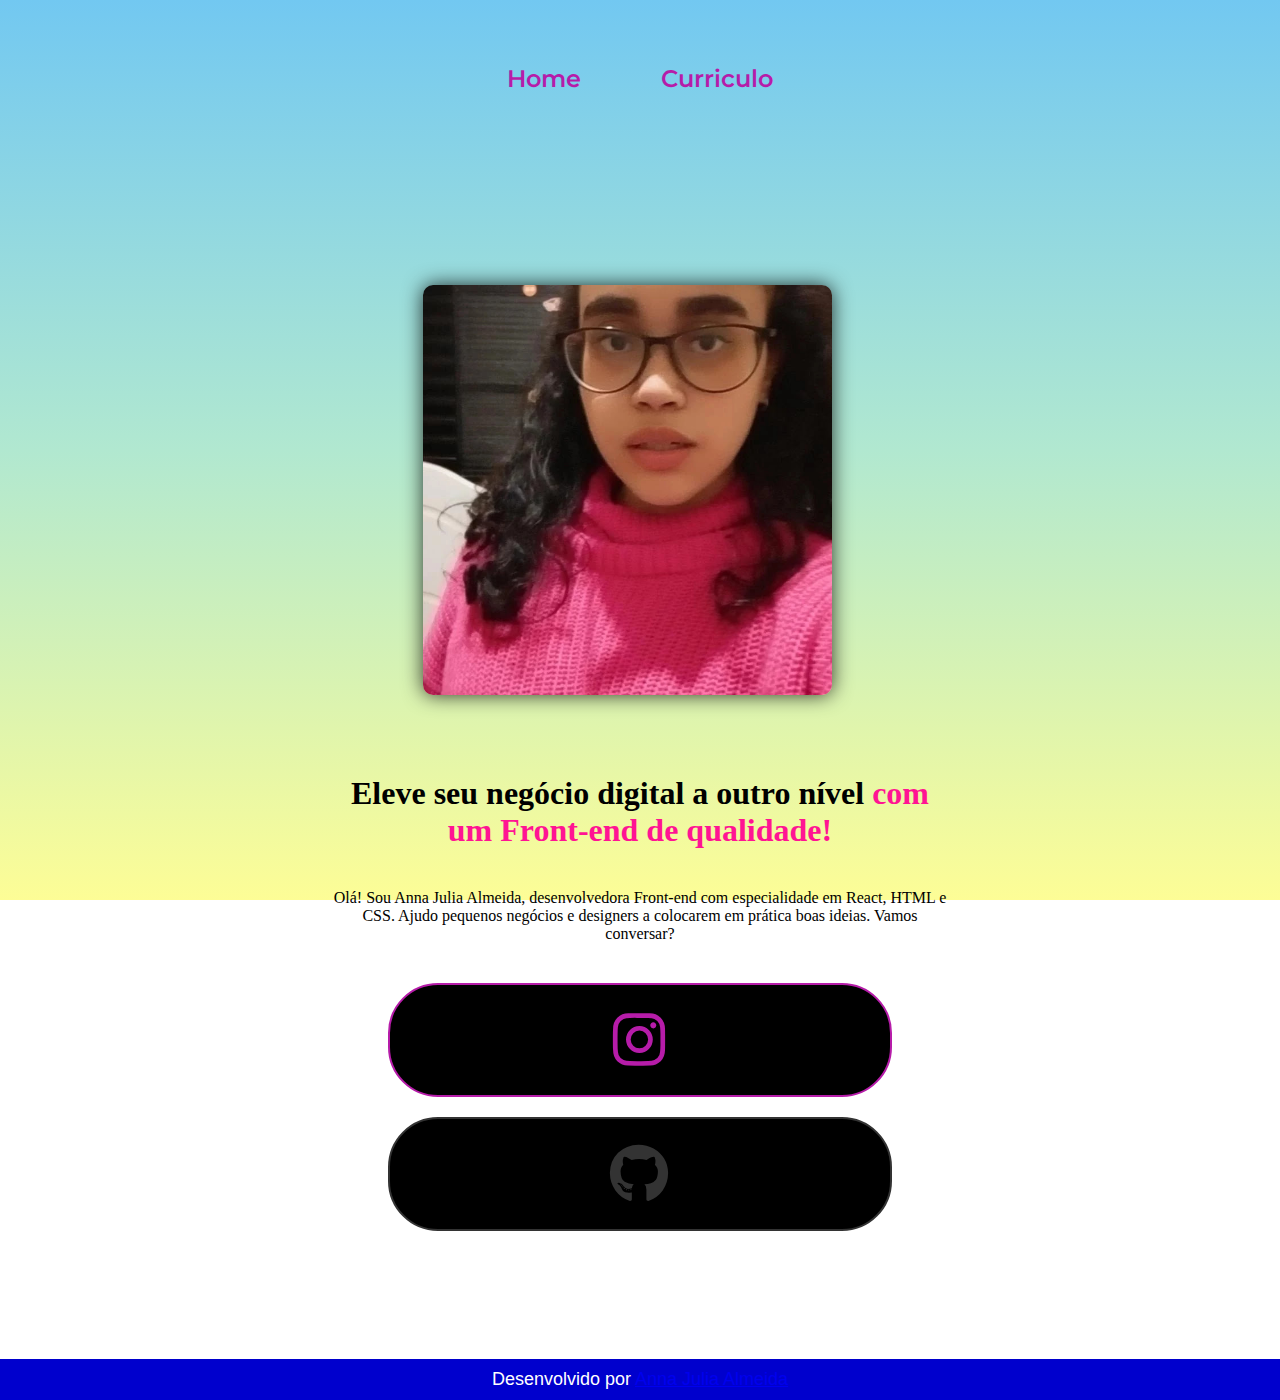
==== index.html @ 873f7a10 "Add files via upload" ====
<!DOCTYPE html>
<html lang="pt-br">
<head>
        <meta charset="UTF-8">
        <meta name="viewport" content="width=device-width, initial-scale=1.0">
        <title>Portfolio</title>
        <link rel="stylesheet" href="./style/style.css">
        <link rel="stylesheet" href="https://cdnjs.cloudflare.com/ajax/libs/font-awesome/6.0.0-beta3/css/all.min.css">
</head>
<body>
      <header class="cabecalho">
        <nav class="cabecalho-menu">

            <a class="cabecalho-menu-links" href="index.html">Home</a>

            
            <a class="cabecalho-menu-links" href="curriculo.html">Curriculo</a>

        </nav>

      </header>
      <main class="conteudo">
            <section class="apresentacao-conteudo">
                <h1 class="apresentacao-conteudo-titulo">Eleve seu negócio digital a outro nível<strong class="titulo-destaque"> com um Front-end de qualidade!</strong></h1>
                <p class="apresentacao-conteudo-paragrafo">Olá! Sou Anna Julia Almeida, desenvolvedora Front-end com especialidade em React, HTML e CSS. Ajudo pequenos negócios e designers a colocarem em prática boas ideias. Vamos conversar?</p>
            <div class="apresentacao-links">

                <a class="botao1" href="https://instagram.com/annaju.almeida" 
                target="_blank">
                <i class="fab fa-instagram"></i>
                </a>
                <a class="botao2" href="https://github.com/annajualmeida" target="_blank"> <i class="fab fa-github"></i>
                </a>
            </div>
            </section>
                <img class="imagem" src="./assets/WhatsApp Image 2023-08-17 at 08.45.46.jpeg" alt="Foto programando">
      </main>
      <footer class="rodape"> 

        <p>Desenvolvido por <a href="https://github.com/annajualmeida">Anna Julia Almeida</a></p>

      </footer>  
</body>
</html>
---- style/style.css ----
@import url('https://fonts.googleapis.com/css2?family=Krona+One&family=Montserrat&display=swap');

*{
    margin: 0;
    padding: 0;
}

body {
        height: 100vh;

        background: linear-gradient(to bottom, #72c8f1, #b1e8d0, #fdfd96);

    /* Define o tamanho de fundo para cobrir toda a área disponível */
    background-size: cover;

    /* Impede a repetição do plano de fundo ao longo dos eixos */
    background-repeat: no-repeat;

    /* Fixa o plano de fundo para que ele não role com o conteúdo da página */
    background-attachment: fixed;

    /* Remove margens para o corpo */
    margin: 0;

    /* Define a cor do texto dentro do corpo como branco */
    color: black;
}

.cabecalho {
    padding: 5% 5%;
    text-align: center;
}

.cabecalho-menu {
    display: flex;
    justify-content: center;
    gap: 80px;
    
}

.cabecalho-menu-links {
    font-family: 'Montserrat', sans-serif;
    font-size: 24px;
    font-weight: 600;
    color: #b61ca9;
    text-decoration: none;
}

.titulo-destaque {
        color: deeppink;
}

.conteudo {
        height: auto;

        /* Define a direção dos elementos filhos como coluna (de cima para baixo) */
        flex-direction: column;
    
        /* Define uma margem ao redor do elemento de 10% */
        margin: 10%;
    
        /* Transforma o elemento em um contêiner flexível */
        display: flex;
    
        /* Alinha os itens verticalmente no centro do contêiner */
        align-items: center;
    
        /* Distribui o espaço restante entre os itens horizontalmente */
        justify-content: space-between;
    
}

.apresentacao-conteudo {
        width: 615px;
        display: flex;
        flex-direction: column;
        justify-content: center;
        align-items: center;

        /* Centraliza o alinhamento do texto dentro do contêiner */
        text-align: center;
    
        /* Define a altura do elemento como automática (ajustada ao conteúdo) */
        height: auto;
        gap: 40px;
        order: 2;
}     

.apresentacao-links {
        width: 500px;

        /* Transforma o elemento em um contêiner flexível com direção de coluna */
        display: flex;
        flex-direction: column;
    
        /* Centraliza horizontalmente os elementos dentro do contêiner */
        align-items: center;
    
        /* Define o espaçamento entre os elementos filhos como 20px */
        gap: 20px;
}

.botao1 {
        background-color: #000;
        align-items: center;
        color: #b61ca9; /* Cor padrão do Instagram */
        width: 500px;   
        height: 80px; 
        display: flex;
        align-items: center;
        justify-content: center;
        border: 2px solid#b61ca9;
        border-radius: 50px;
        font-size: 24px;
        padding: 15px 0;
        text-decoration: none;
        font-family: 'Rock Salt', cursive;
        letter-spacing: 2px;
        text-transform: uppercase;
        position: relative;
        overflow: hidden;
    }
    
    .botao1::before {
        content: "";
        position: absolute;
        top: 0;
        left: -100%;
        width: 100%;
        height: 100%;
        background: linear-gradient (45deg, transparent, #d38b06);
        transition: 0.5s;
    }
    
    .botao1:hover::before {
        left: 100%;
    }
    
    .botao1 i {
        position: absolute;
        font-size: 60px;
        left: 50%;
        top: 50%;
        transform: translate(-50%, -50%);
    }

.botao2 {
        background-color: #000;
        align-items: center;
        color: #333; /* Cor padrão do GitHub */
        width: 500px;   
        height: 80px; 
        display: flex;
        align-items: center;
        justify-content: center;
        border: 2px solid #333;
        border-radius: 50px;
        font-size: 24px;
        padding: 15px 0;
        text-decoration: none;
        font-family: 'Rock Salt', cursive;
        letter-spacing: 2px;
        text-transform: uppercase;
        position: relative;
        overflow: hidden;
    }
    
    .botao2::before {
        content: "";
        position: absolute;
        top: 0;
        left: -100%;
        width: 100%;
        height: 100%;
        background: linear-gradient(45deg, transparent, #333);
        transition: 0.5s;
    }
    
    .botao2:hover::before {
        left: 100%;
    }
    
    .botao2 i {
        position: absolute;
        font-size: 60px;
        left: 50%;
        top: 50%;
        transform: translate(-50%, -50%);
    }

    .imagem {
        max-width: 40%;
        width: auto;
        border-radius: 5%;
        margin-right: 25px;
        
            /* Define a largura do elemento como 650px */
            width: auto;
        
            /* Define a altura do elemento como 650px */
            height: auto;
        
            /* Alinha o conteúdo ao centro horizontalmente */
            text-align: center;
        
            /* Alinha os itens verticalmente ao centro */
            align-items: center;
        
            /* Adiciona curvatura nos cantos do elemento */
            border-radius: 10px;
        
            /* Adiciona uma sombra suave ao elemento */
            box-shadow: 0px 0px 20px rgba(0, 0, 0, 0.8);
        
            /* Adiciona uma transição suave à escala do elemento */
            transition: transform 0.3s ease-in-out;
        
            /* Define a posição como relativa para uso de posicionamento absoluto */
            position: relative;
        
            /* Define o overflow como escondido para recortar conteúdo extra */
            overflow: hidden;
        
            /* Define a ordem do elemento como 1 na ordem de exibição */
            order: 1;
        
            /* Adiciona margem inferior de 80px */
            margin-bottom: 80px;
        }
        
        /* Elemento <img> dentro de elementos com a classe .imagem */
        .imagem img {
            /* Faz a imagem se ajustar mantendo a proporção */
            object-fit: cover;
        
            /* Torna a imagem um elemento de bloco */
            display: block;
        
            /* Define a largura e a altura como 100% para preencher o elemento pai */
            width: 100%;
            height: 100%;
        }
        
        /* Pseudo-elementos ::before e ::after para elementos com a classe .imagem */
        .imagem::before,
        .imagem::after {
            /* Adiciona um conteúdo vazio aos pseudo-elementos */
            content: "";
        
            /* Define a posição como absoluta para posicionamento personalizado */
            position: absolute;
        
            /* Define a largura e a altura dos pseudo-elementos como 10px */
            width: 10px;
            height: 10px;
        
            /* Adiciona uma borda de 2px sólida laranja aos pseudo-elementos */
            border: 2px color #f17bb0;
        
            /* Define o fundo dos pseudo-elementos como transparente */
            background-color: transparent;
        }
        
        /* Pseudo-elemento ::before ao canto superior esquerdo do elemento com a classe .imagem */
        .imagem::before {
            /* Posiciona o pseudo-elemento no canto superior esquerdo */
            top: 0;
            left: 0;
        
            /* Adiciona curvatura de borda no canto superior esquerdo */
            border-top-left-radius: 10px;
        
            /* Define as larguras das bordas do pseudo-elemento */
            border-width: 2px 0 0 2px;
        }
        
        /* Pseudo-elemento ::after ao canto inferior direito do elemento com a classe .imagem */
        .imagem::after {
            /* Posiciona o pseudo-elemento no canto inferior direito */
            bottom: 0;
            right: 0;
        
            /* Adiciona curvatura de borda no canto inferior direito */
            border-bottom-right-radius: 10px;
        
            /* Define as larguras das bordas do pseudo-elemento */
            border-width: 0 2px 2px 0;
        }
        
        /* Efeito ao passar o mouse sobre elementos com a classe .imagem */
        .imagem:hover {
            /* Aumenta a escala do elemento em 10% */
            transform: scale(1.1);
        }

        .rodape {
            color: white;
            background-color: mediumblue;
            display: flex;
            align-items: center;
            justify-content: center;
            text-align: center;
            font-family: 'Krone One', sans-serif;
            font-size: 18px;
            font-weight: 400;
            padding: 10px;
        }

        .rodape a:hover {
            color: palevioletred;  
        }
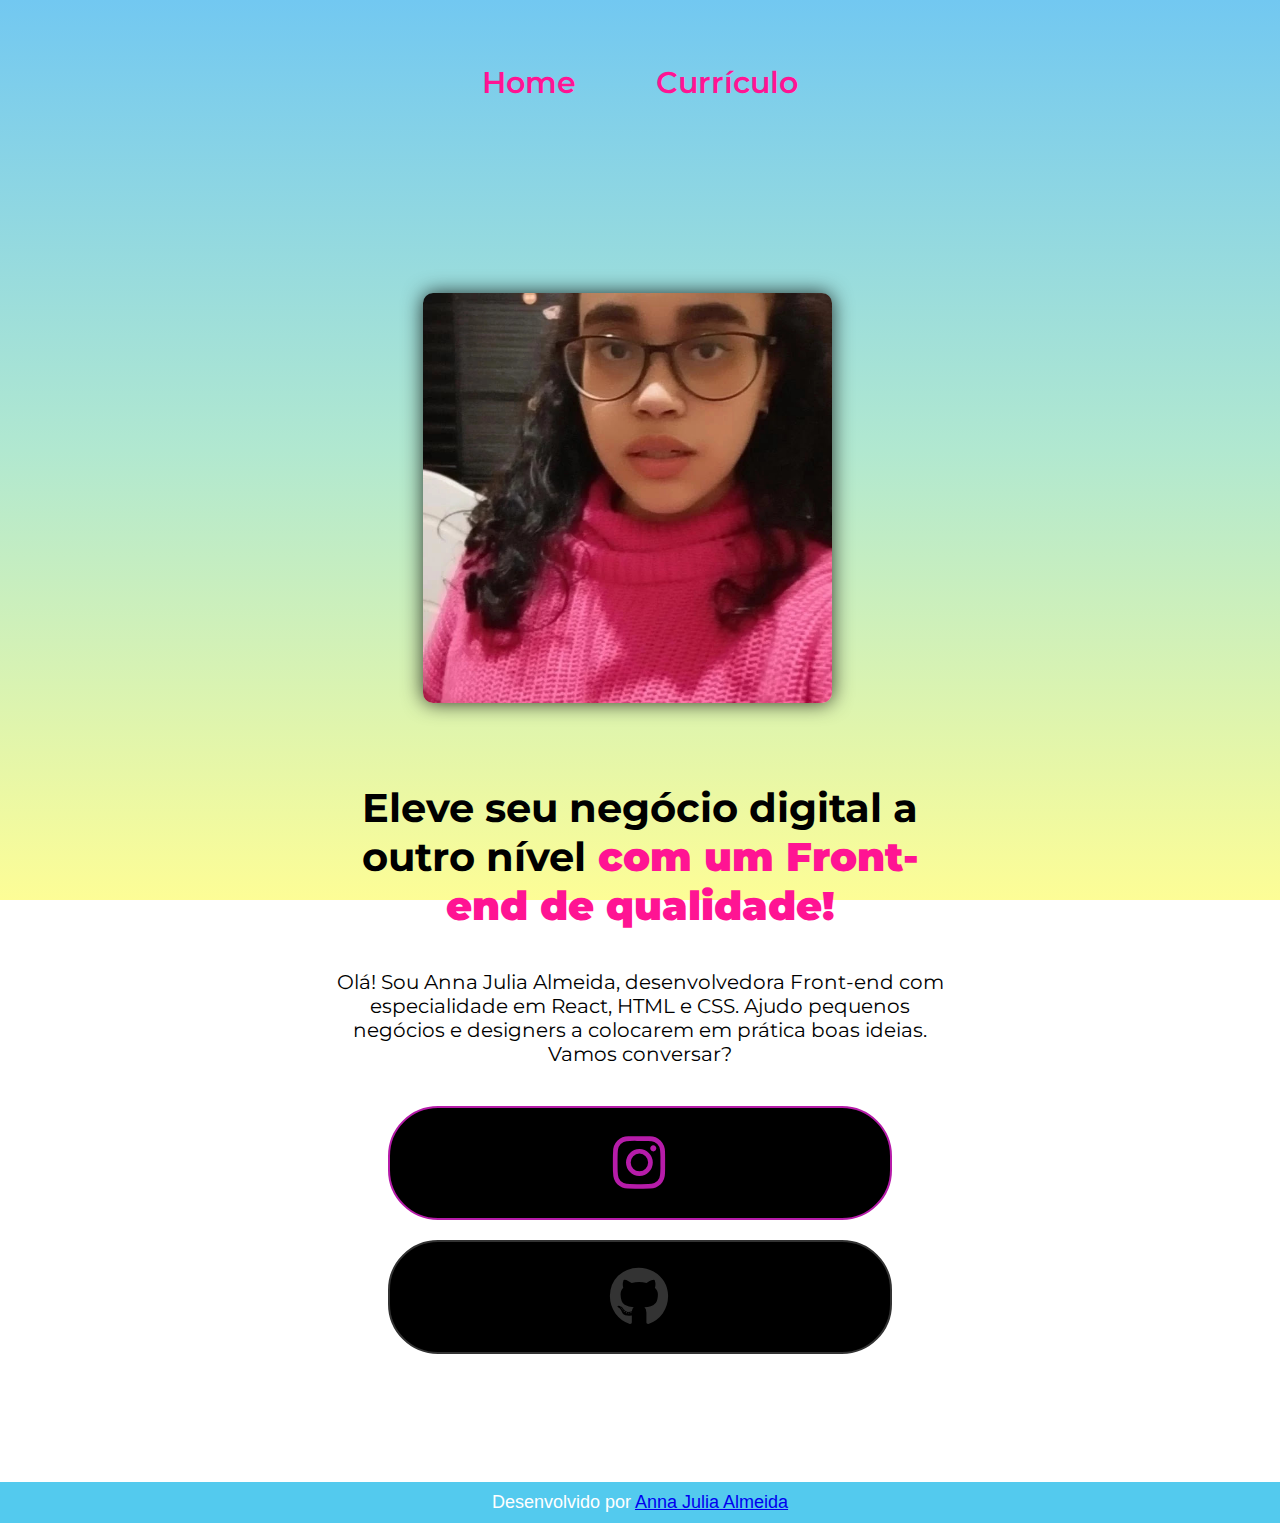
==== commit c6fa11dc: "Add files via upload" ====
--- a/index.html
+++ b/index.html
@@ -14,7 +14,7 @@
             <a class="cabecalho-menu-links" href="index.html">Home</a>
 
             
-            <a class="cabecalho-menu-links" href="curriculo.html">Curriculo</a>
+            <a class="cabecalho-menu-links" href="curriculo.html">Currículo</a>
 
         </nav>
 
--- a/style/style.css
+++ b/style/style.css
@@ -40,9 +40,9 @@
 
 .cabecalho-menu-links {
     font-family: 'Montserrat', sans-serif;
-    font-size: 24px;
+    font-size: 30px;
     font-weight: 600;
-    color: #b61ca9;
+    color: deeppink;
     text-decoration: none;
 }
 
@@ -67,6 +67,8 @@
     
         /* Distribui o espaço restante entre os itens horizontalmente */
         justify-content: space-between;
+        font-family: 'Montserrat', sans-serif;
+        font-size: 20px;
     
 }
 
@@ -295,7 +297,7 @@
 
         .rodape {
             color: white;
-            background-color: mediumblue;
+            background-color: rgb(83, 202, 238);
             display: flex;
             align-items: center;
             justify-content: center;
@@ -307,5 +309,5 @@
         }
 
         .rodape a:hover {
-            color: palevioletred;  
+            color: deeppink;  
         }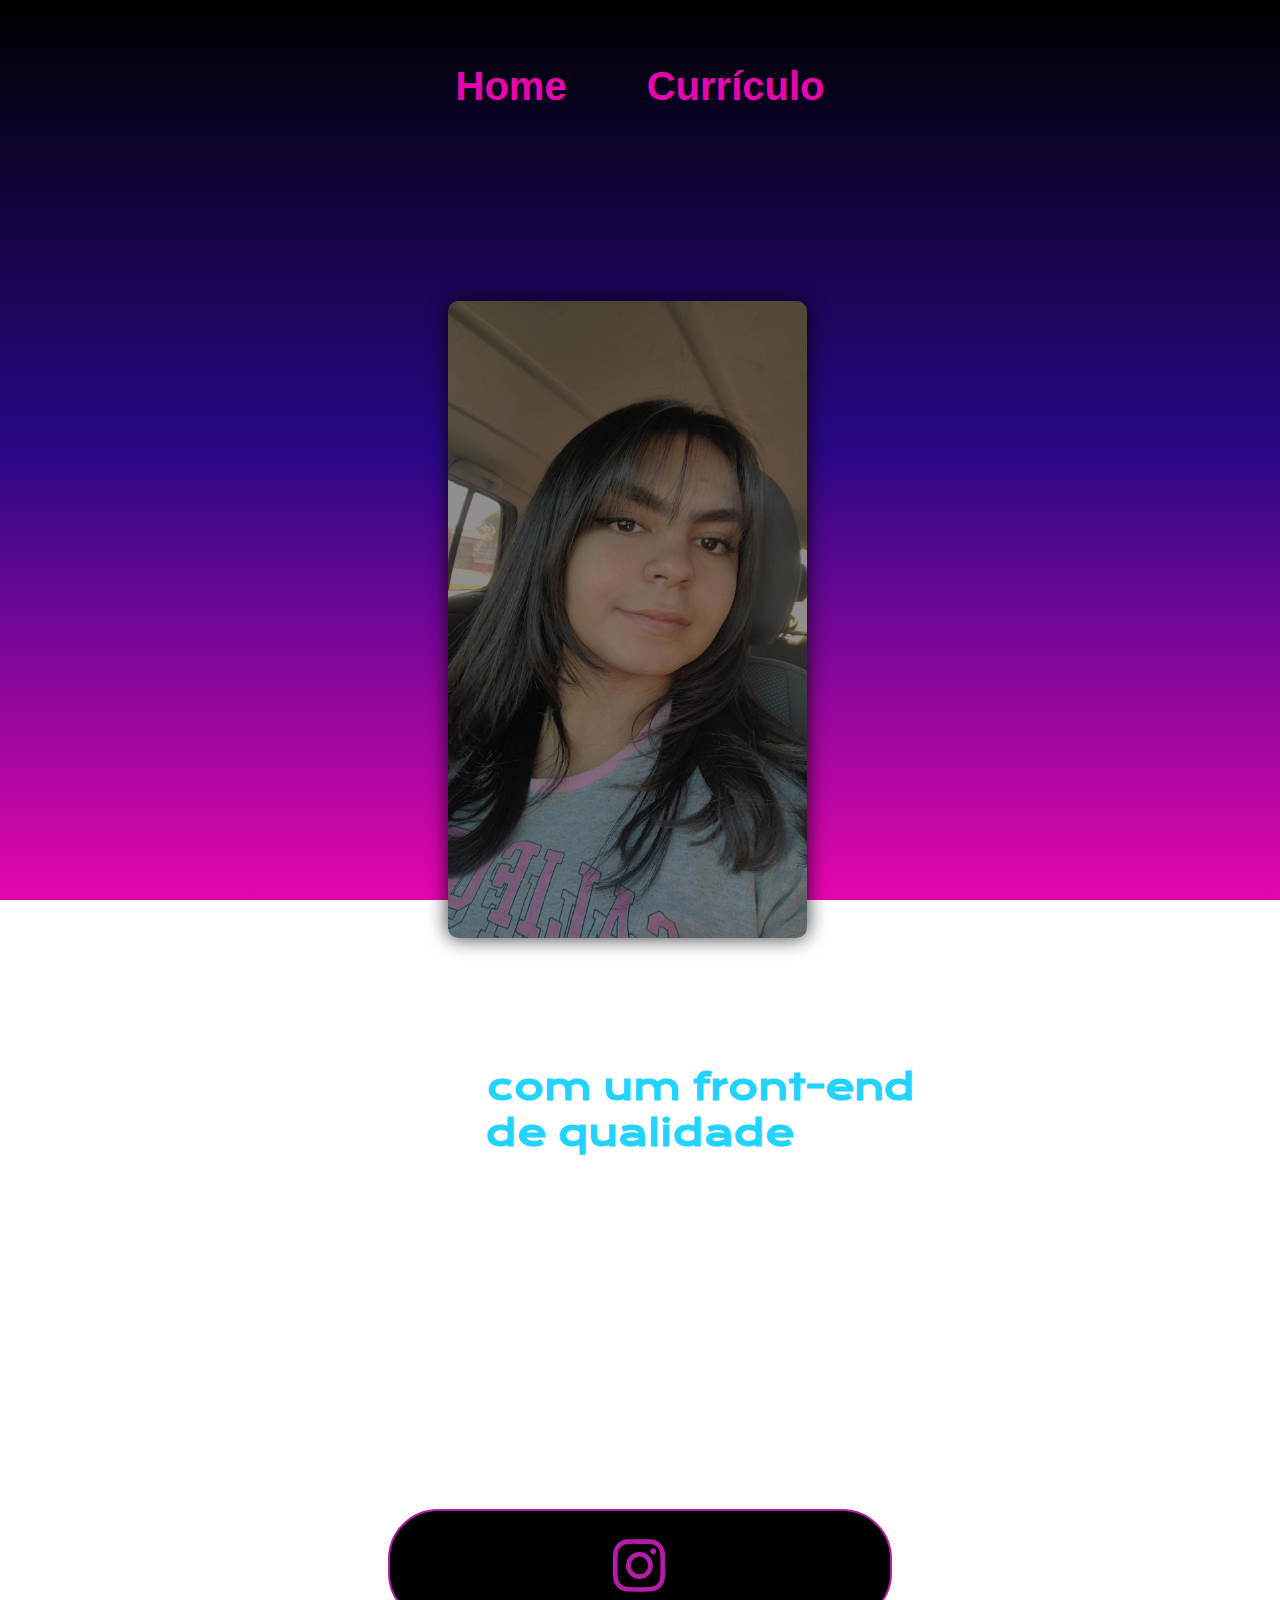
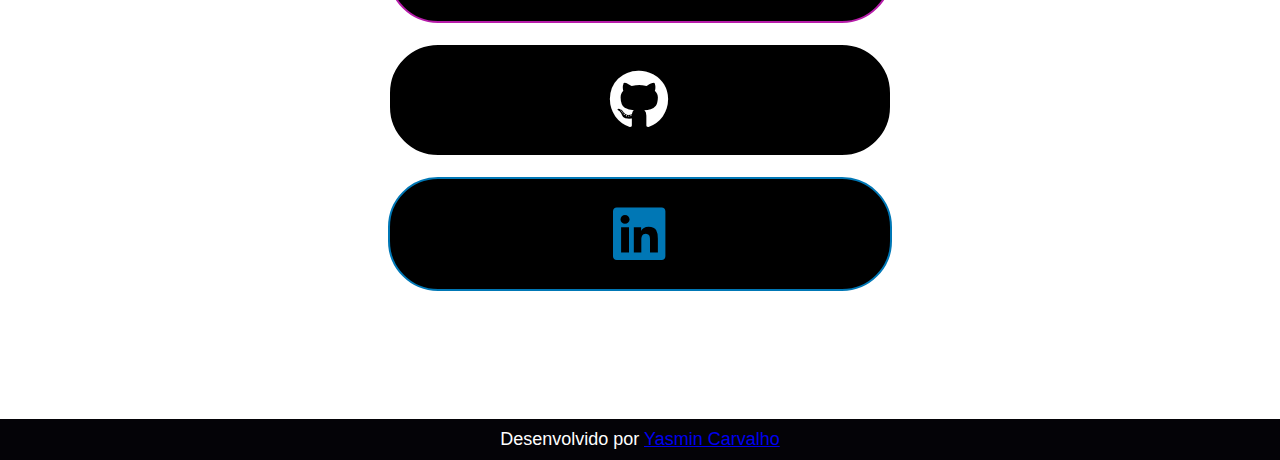
==== commit 5369a7ab: "Add files via upload" ====
--- a/index.html
+++ b/index.html
@@ -1,44 +1,54 @@
 <!DOCTYPE html>
 <html lang="pt-br">
 <head>
-        <meta charset="UTF-8">
-        <meta name="viewport" content="width=device-width, initial-scale=1.0">
-        <title>Portfolio</title>
-        <link rel="stylesheet" href="./style/style.css">
-        <link rel="stylesheet" href="https://cdnjs.cloudflare.com/ajax/libs/font-awesome/6.0.0-beta3/css/all.min.css">
+    <meta charset="UTF-8">
+    <meta name="viewport" content="width=device-width, initial-scale=1.0">
+
+    <title>Portfólio</title>
+    
+    <link rel="stylesheet" href="./style/style.css">
+
+    <link rel="stylesheet" href="https://cdnjs.cloudflare.com/ajax/libs/font-awesome/6.0.0-beta3/css/all.min.css">
 </head>
 <body>
-      <header class="cabecalho">
-        <nav class="cabecalho-menu">
 
-            <a class="cabecalho-menu-links" href="index.html">Home</a>
+        <header class="cabecalho">
+            <nav class="cabecalho-menu">
 
-            
-            <a class="cabecalho-menu-links" href="curriculo.html">Currículo</a>
+                <a class="cabecalho-menu-links" href="index.html">Home</a>
 
-        </nav>
+                <a class="cabecalho-menu-links" href="curriculo.html">Currículo</a>
 
-      </header>
-      <main class="conteudo">
+            </nav>
+        </header>
+
+        <main class="conteudo">
             <section class="apresentacao-conteudo">
-                <h1 class="apresentacao-conteudo-titulo">Eleve seu negócio digital a outro nível<strong class="titulo-destaque"> com um Front-end de qualidade!</strong></h1>
-                <p class="apresentacao-conteudo-paragrafo">Olá! Sou Anna Julia Almeida, desenvolvedora Front-end com especialidade em React, HTML e CSS. Ajudo pequenos negócios e designers a colocarem em prática boas ideias. Vamos conversar?</p>
-            <div class="apresentacao-links">
 
-                <a class="botao1" href="https://instagram.com/annaju.almeida" 
-                target="_blank">
-                <i class="fab fa-instagram"></i>
-                </a>
-                <a class="botao2" href="https://github.com/annajualmeida" target="_blank"> <i class="fab fa-github"></i>
-                </a>
+                <h1 class="apresentacao-conteudo-titulo">
+                    Eleve seu negócio a outro nível <strong class="titulo-destaque">com um front-end de qualidade</strong>
+                </h1>
+                
+                <p class="apresentacao-conteudo-paragrafo">Olá, sou Yasmin Carvalho, desenvolvedora Front-end com especialidade em HTML, CSS e JAVASCRIPT. Ajudo pequenos negócios e designers a colocarem em prática boas ideias. Vamos conversar?</p>
+                <div class="apresentacao-links">
+                    <h2 class="apresentacao-links-conteudo">Entre em contato:</h2>
+
+                <a class="botao1" href="https://instagram.com/_yxxmiin">  <i class="fab fa-instagram"></i></a>
+
+                <a class="botao2" href="https://github.com/Yasmincarv" target="_blank">
+                    <i class="fab fa-github"></i> </a>
+
+                    <a class="botao3" href="https://www.linkedin.com/in/yasmin-carvalho-025316286/" target="_blank">
+                        <i class="fab fa-linkedin"></i>
+                    </a>
             </div>
             </section>
-                <img class="imagem" src="./assets/WhatsApp Image 2023-08-17 at 08.45.46.jpeg" alt="Foto programando">
-      </main>
-      <footer class="rodape"> 
+                <img class="imagem" src="./assets/IMG_20230714_130809_969.webp" alt="Foto pessoal">
+        </main>
 
-        <p>Desenvolvido por <a href="https://github.com/annajualmeida">Anna Julia Almeida</a></p>
-
-      </footer>  
+        <footer class="rodape">
+            <p>Desenvolvido por <a href="https://github.com/Yasmincarv">Yasmin Carvalho</a></p>
+         </footer>
+    
 </body>
 </html>--- a/style/style.css
+++ b/style/style.css
@@ -6,53 +6,57 @@
 }
 
 body {
+        /* Define a altura do corpo como 100% da altura visível da janela (viewport) */
         height: 100vh;
-
-        background: linear-gradient(to bottom, #72c8f1, #b1e8d0, #fdfd96);
-
-    /* Define o tamanho de fundo para cobrir toda a área disponível */
-    background-size: cover;
-
-    /* Impede a repetição do plano de fundo ao longo dos eixos */
-    background-repeat: no-repeat;
-
-    /* Fixa o plano de fundo para que ele não role com o conteúdo da página */
-    background-attachment: fixed;
-
-    /* Remove margens para o corpo */
-    margin: 0;
-
-    /* Define a cor do texto dentro do corpo como branco */
-    color: black;
+    
+        /* Cria um gradiente de cores de cima para baixo como plano de fundo */
+        background: linear-gradient(to bottom, #000, #2a0887, #e606ae);
+    
+        /* Define o tamanho de fundo para cobrir toda a área disponível */
+        background-size: cover;
+    
+        /* Impede a repetição do plano de fundo ao longo dos eixos */
+        background-repeat: no-repeat;
+    
+        /* Fixa o plano de fundo para que ele não role com o conteúdo da página */
+        background-attachment: fixed;
+    
+        /* Remove margens para o corpo */
+        margin: 0;
+    
+        /* Define a cor do texto dentro do corpo como branco */
+        color: white;
+    }
+
+    .cabecalho {
+        text-align: center; /* Centraliza o conteúdo do cabeçalho */
+        padding: 5% 5%; 
+    }
+    
+    .cabecalho-menu {
+        display: flex;
+        justify-content: center; /* Centraliza os elementos dentro do cabeçalho */
+        gap: 80px;
+    }
+    
+    .cabecalho-menu-links {
+        font-family: 'Gill Sans', 'Gill Sans MT', Calibri, 'Trebuchet MS', sans-serif;
+        font-size: 40px; /* Tamanho da fonte aumentado */
+        font-weight: 800;
+        color: #e606ae;
+        text-decoration: none;
+    }
+    
+    
+
+.titulo-destaque {
+            color: #22d4fd;
 }
 
-.cabecalho {
-    padding: 5% 5%;
-    text-align: center;
-}
-
-.cabecalho-menu {
-    display: flex;
-    justify-content: center;
-    gap: 80px;
-    
-}
-
-.cabecalho-menu-links {
-    font-family: 'Montserrat', sans-serif;
-    font-size: 30px;
-    font-weight: 600;
-    color: deeppink;
-    text-decoration: none;
-}
-
-.titulo-destaque {
-        color: deeppink;
-}
-
 .conteudo {
+        /* Define a altura do elemento como automática (ajustada ao conteúdo) */
         height: auto;
-
+    
         /* Define a direção dos elementos filhos como coluna (de cima para baixo) */
         flex-direction: column;
     
@@ -67,30 +71,49 @@
     
         /* Distribui o espaço restante entre os itens horizontalmente */
         justify-content: space-between;
-        font-family: 'Montserrat', sans-serif;
-        font-size: 20px;
-    
-}
+    }
 
 .apresentacao-conteudo {
+        /* Define a largura do elemento como 615px */
         width: 615px;
+    
+        /* Transforma o elemento em um contêiner flexível com direção de coluna */
         display: flex;
         flex-direction: column;
+    
+        /* Centraliza verticalmente os elementos dentro do contêiner */
         justify-content: center;
-        align-items: center;
-
+    
+        /* Centraliza horizontalmente os elementos dentro do contêiner */
+        align-items: center;
+    
         /* Centraliza o alinhamento do texto dentro do contêiner */
         text-align: center;
     
         /* Define a altura do elemento como automática (ajustada ao conteúdo) */
         height: auto;
+    
+        /* Define o espaçamento entre os elementos filhos como 40px */
         gap: 40px;
+    
+        /* Define a ordem do elemento como 2 na ordem de exibição */
         order: 2;
-}     
+    }
+
+.apresentacao-conteudo-titulo {
+        font-size: 36px;
+        font-family: 'Krona One', 'sans-serif';
+}
+
+.apresentacao-conteudo-paragrafo {
+        font-size: 30px;
+        font-family: 'Montserrat', sans-serif;
+}
 
 .apresentacao-links {
+        /* Define a largura do elemento como 500px */
         width: 500px;
-
+    
         /* Transforma o elemento em um contêiner flexível com direção de coluna */
         display: flex;
         flex-direction: column;
@@ -100,7 +123,14 @@
     
         /* Define o espaçamento entre os elementos filhos como 20px */
         gap: 20px;
-}
+    }
+    
+  .apresentacao-links-conteudo {
+    font-family: 'Krona One', sans-serif;
+    font-weight: 400;
+    font-size: 24px;
+        }
+    
 
 .botao1 {
         background-color: #000;
@@ -130,7 +160,7 @@
         left: -100%;
         width: 100%;
         height: 100%;
-        background: linear-gradient (45deg, transparent, #d38b06);
+        background: linear-gradient(45deg, transparent, #2a0887);
         transition: 0.5s;
     }
     
@@ -149,13 +179,13 @@
 .botao2 {
         background-color: #000;
         align-items: center;
-        color: #333; /* Cor padrão do GitHub */
+        color: #fff; /* Cor padrão do GitHub */
         width: 500px;   
         height: 80px; 
         display: flex;
         align-items: center;
         justify-content: center;
-        border: 2px solid #333;
+        border: 2px solid #fff;
         border-radius: 50px;
         font-size: 24px;
         padding: 15px 0;
@@ -166,6 +196,7 @@
         position: relative;
         overflow: hidden;
     }
+
     
     .botao2::before {
         content: "";
@@ -190,8 +221,50 @@
         transform: translate(-50%, -50%);
     }
 
-    .imagem {
-        max-width: 40%;
+    .botao3 {
+        background-color: #000;
+        color: #0077B5; /* Cor padrão do LinkedIn */
+        width: 500px;
+        height: 80px;
+        align-items: center;
+        text-align: center;
+        border: 2px solid #0077B5;
+        border-radius: 50px;
+        font-size: 36px;
+        padding: 15px 0;
+        text-decoration: none;
+        font-family: 'Rock Salt', cursive;
+        letter-spacing: 2px;
+        text-transform: uppercase;
+        position: relative;
+        overflow: hidden;
+    }
+    
+    .botao3::before {
+        content: "";
+        position: absolute;
+        top: 0;
+        left: -100%;
+        width: 100%;
+        height: 100%;
+        background: linear-gradient(45deg, transparent, #0077B5);
+        transition: 0.5s;
+    }
+    
+    .botao3:hover::before {
+        left: 100%;
+    }
+    
+    .botao3 i {
+        position: absolute;
+        font-size: 60px;
+        left: 50%;
+        top: 50%;
+        transform: translate(-50%, -50%);
+    }
+
+.imagem {
+        max-width: 35%;
         width: auto;
         border-radius: 5%;
         margin-right: 25px;
@@ -297,7 +370,7 @@
 
         .rodape {
             color: white;
-            background-color: rgb(83, 202, 238);
+            background-color: #040307;
             display: flex;
             align-items: center;
             justify-content: center;
@@ -309,5 +382,6 @@
         }
 
         .rodape a:hover {
-            color: deeppink;  
-        }+            color: magenta;  
+            text-decoration: none;
+        }
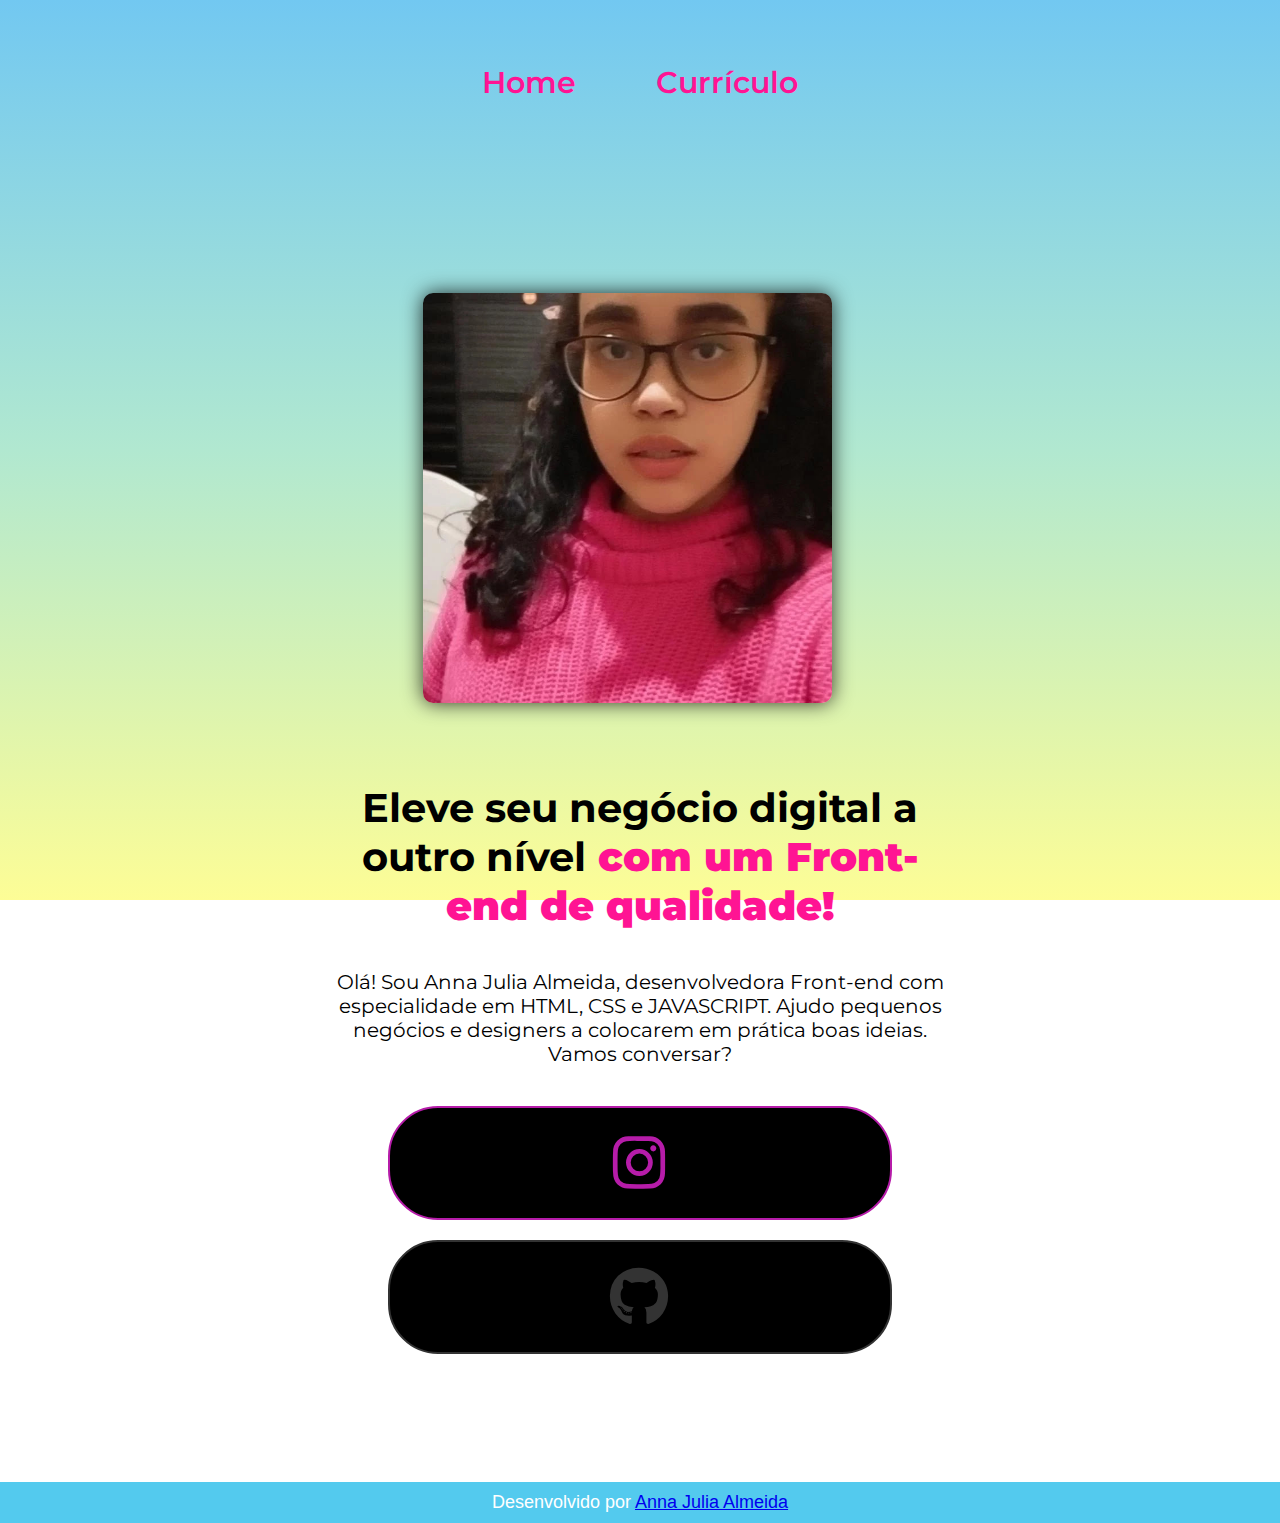
==== commit 2d6ea031: "Add files via upload" ====
--- a/index.html
+++ b/index.html
@@ -1,54 +1,44 @@
 <!DOCTYPE html>
 <html lang="pt-br">
 <head>
-    <meta charset="UTF-8">
-    <meta name="viewport" content="width=device-width, initial-scale=1.0">
-
-    <title>Portfólio</title>
-    
-    <link rel="stylesheet" href="./style/style.css">
-
-    <link rel="stylesheet" href="https://cdnjs.cloudflare.com/ajax/libs/font-awesome/6.0.0-beta3/css/all.min.css">
+        <meta charset="UTF-8">
+        <meta name="viewport" content="width=device-width, initial-scale=1.0">
+        <title>Portfolio</title>
+        <link rel="stylesheet" href="./style/style.css">
+        <link rel="stylesheet" href="https://cdnjs.cloudflare.com/ajax/libs/font-awesome/6.0.0-beta3/css/all.min.css">
 </head>
 <body>
+      <header class="cabecalho">
+        <nav class="cabecalho-menu">
 
-        <header class="cabecalho">
-            <nav class="cabecalho-menu">
+            <a class="cabecalho-menu-links" href="index.html">Home</a>
 
-                <a class="cabecalho-menu-links" href="index.html">Home</a>
+            
+            <a class="cabecalho-menu-links" href="curriculo.html">Currículo</a>
 
-                <a class="cabecalho-menu-links" href="curriculo.html">Currículo</a>
+        </nav>
 
-            </nav>
-        </header>
+      </header>
+      <main class="conteudo">
+            <section class="apresentacao-conteudo">
+                <h1 class="apresentacao-conteudo-titulo">Eleve seu negócio digital a outro nível<strong class="titulo-destaque"> com um Front-end de qualidade!</strong></h1>
+                <p class="apresentacao-conteudo-paragrafo">Olá! Sou Anna Julia Almeida, desenvolvedora Front-end com especialidade em HTML, CSS e JAVASCRIPT. Ajudo pequenos negócios e designers a colocarem em prática boas ideias. Vamos conversar?</p>
+            <div class="apresentacao-links">
 
-        <main class="conteudo">
-            <section class="apresentacao-conteudo">
-
-                <h1 class="apresentacao-conteudo-titulo">
-                    Eleve seu negócio a outro nível <strong class="titulo-destaque">com um front-end de qualidade</strong>
-                </h1>
-                
-                <p class="apresentacao-conteudo-paragrafo">Olá, sou Yasmin Carvalho, desenvolvedora Front-end com especialidade em HTML, CSS e JAVASCRIPT. Ajudo pequenos negócios e designers a colocarem em prática boas ideias. Vamos conversar?</p>
-                <div class="apresentacao-links">
-                    <h2 class="apresentacao-links-conteudo">Entre em contato:</h2>
-
-                <a class="botao1" href="https://instagram.com/_yxxmiin">  <i class="fab fa-instagram"></i></a>
-
-                <a class="botao2" href="https://github.com/Yasmincarv" target="_blank">
-                    <i class="fab fa-github"></i> </a>
-
-                    <a class="botao3" href="https://www.linkedin.com/in/yasmin-carvalho-025316286/" target="_blank">
-                        <i class="fab fa-linkedin"></i>
-                    </a>
+                <a class="botao1" href="https://instagram.com/annaju.almeida" 
+                target="_blank">
+                <i class="fab fa-instagram"></i>
+                </a>
+                <a class="botao2" href="https://github.com/annajualmeida" target="_blank"> <i class="fab fa-github"></i>
+                </a>
             </div>
             </section>
-                <img class="imagem" src="./assets/IMG_20230714_130809_969.webp" alt="Foto pessoal">
-        </main>
+                <img class="imagem" src="./assets/WhatsApp Image 2023-08-17 at 08.45.46.jpeg" alt="Foto programando">
+      </main>
+      <footer class="rodape"> 
 
-        <footer class="rodape">
-            <p>Desenvolvido por <a href="https://github.com/Yasmincarv">Yasmin Carvalho</a></p>
-         </footer>
-    
+        <p>Desenvolvido por <a href="https://github.com/annajualmeida">Anna Julia Almeida</a></p>
+
+      </footer>  
 </body>
 </html>--- a/style/style.css
+++ b/style/style.css
@@ -6,114 +6,91 @@
 }
 
 body {
-        /* Define a altura do corpo como 100% da altura visível da janela (viewport) */
         height: 100vh;
-    
-        /* Cria um gradiente de cores de cima para baixo como plano de fundo */
-        background: linear-gradient(to bottom, #000, #2a0887, #e606ae);
-    
-        /* Define o tamanho de fundo para cobrir toda a área disponível */
-        background-size: cover;
-    
-        /* Impede a repetição do plano de fundo ao longo dos eixos */
-        background-repeat: no-repeat;
-    
-        /* Fixa o plano de fundo para que ele não role com o conteúdo da página */
-        background-attachment: fixed;
-    
-        /* Remove margens para o corpo */
-        margin: 0;
-    
-        /* Define a cor do texto dentro do corpo como branco */
-        color: white;
-    }
-
-    .cabecalho {
-        text-align: center; /* Centraliza o conteúdo do cabeçalho */
-        padding: 5% 5%; 
-    }
-    
-    .cabecalho-menu {
-        display: flex;
-        justify-content: center; /* Centraliza os elementos dentro do cabeçalho */
-        gap: 80px;
-    }
-    
-    .cabecalho-menu-links {
-        font-family: 'Gill Sans', 'Gill Sans MT', Calibri, 'Trebuchet MS', sans-serif;
-        font-size: 40px; /* Tamanho da fonte aumentado */
-        font-weight: 800;
-        color: #e606ae;
-        text-decoration: none;
-    }
-    
-    
+
+        background: linear-gradient(to bottom, #72c8f1, #b1e8d0, #fdfd96);
+
+    /* Define o tamanho de fundo para cobrir toda a área disponível */
+    background-size: cover;
+
+    /* Impede a repetição do plano de fundo ao longo dos eixos */
+    background-repeat: no-repeat;
+
+    /* Fixa o plano de fundo para que ele não role com o conteúdo da página */
+    background-attachment: fixed;
+
+    /* Remove margens para o corpo */
+    margin: 0;
+
+    /* Define a cor do texto dentro do corpo como branco */
+    color: black;
+}
+
+.cabecalho {
+    padding: 5% 5%;
+    text-align: center;
+}
+
+.cabecalho-menu {
+    display: flex;
+    justify-content: center;
+    gap: 80px;
+    
+}
+
+.cabecalho-menu-links {
+    font-family: 'Montserrat', sans-serif;
+    font-size: 30px;
+    font-weight: 600;
+    color: deeppink;
+    text-decoration: none;
+}
 
 .titulo-destaque {
-            color: #22d4fd;
+        color: deeppink;
 }
 
 .conteudo {
+        height: auto;
+
+        /* Define a direção dos elementos filhos como coluna (de cima para baixo) */
+        flex-direction: column;
+    
+        /* Define uma margem ao redor do elemento de 10% */
+        margin: 10%;
+    
+        /* Transforma o elemento em um contêiner flexível */
+        display: flex;
+    
+        /* Alinha os itens verticalmente no centro do contêiner */
+        align-items: center;
+    
+        /* Distribui o espaço restante entre os itens horizontalmente */
+        justify-content: space-between;
+        font-family: 'Montserrat', sans-serif;
+        font-size: 20px;
+    
+}
+
+.apresentacao-conteudo {
+        width: 615px;
+        display: flex;
+        flex-direction: column;
+        justify-content: center;
+        align-items: center;
+
+        /* Centraliza o alinhamento do texto dentro do contêiner */
+        text-align: center;
+    
         /* Define a altura do elemento como automática (ajustada ao conteúdo) */
         height: auto;
-    
-        /* Define a direção dos elementos filhos como coluna (de cima para baixo) */
-        flex-direction: column;
-    
-        /* Define uma margem ao redor do elemento de 10% */
-        margin: 10%;
-    
-        /* Transforma o elemento em um contêiner flexível */
-        display: flex;
-    
-        /* Alinha os itens verticalmente no centro do contêiner */
-        align-items: center;
-    
-        /* Distribui o espaço restante entre os itens horizontalmente */
-        justify-content: space-between;
-    }
-
-.apresentacao-conteudo {
-        /* Define a largura do elemento como 615px */
-        width: 615px;
-    
-        /* Transforma o elemento em um contêiner flexível com direção de coluna */
-        display: flex;
-        flex-direction: column;
-    
-        /* Centraliza verticalmente os elementos dentro do contêiner */
-        justify-content: center;
-    
-        /* Centraliza horizontalmente os elementos dentro do contêiner */
-        align-items: center;
-    
-        /* Centraliza o alinhamento do texto dentro do contêiner */
-        text-align: center;
-    
-        /* Define a altura do elemento como automática (ajustada ao conteúdo) */
-        height: auto;
-    
-        /* Define o espaçamento entre os elementos filhos como 40px */
         gap: 40px;
-    
-        /* Define a ordem do elemento como 2 na ordem de exibição */
         order: 2;
-    }
-
-.apresentacao-conteudo-titulo {
-        font-size: 36px;
-        font-family: 'Krona One', 'sans-serif';
-}
-
-.apresentacao-conteudo-paragrafo {
-        font-size: 30px;
-        font-family: 'Montserrat', sans-serif;
-}
+}     
 
 .apresentacao-links {
-        /* Define a largura do elemento como 500px */
         width: 500px;
-    
+
         /* Transforma o elemento em um contêiner flexível com direção de coluna */
         display: flex;
         flex-direction: column;
@@ -123,14 +100,7 @@
     
         /* Define o espaçamento entre os elementos filhos como 20px */
         gap: 20px;
-    }
-    
-  .apresentacao-links-conteudo {
-    font-family: 'Krona One', sans-serif;
-    font-weight: 400;
-    font-size: 24px;
-        }
-    
+}
 
 .botao1 {
         background-color: #000;
@@ -160,7 +130,7 @@
         left: -100%;
         width: 100%;
         height: 100%;
-        background: linear-gradient(45deg, transparent, #2a0887);
+        background: linear-gradient (45deg, transparent, #d38b06);
         transition: 0.5s;
     }
     
@@ -179,13 +149,13 @@
 .botao2 {
         background-color: #000;
         align-items: center;
-        color: #fff; /* Cor padrão do GitHub */
+        color: #333; /* Cor padrão do GitHub */
         width: 500px;   
         height: 80px; 
         display: flex;
         align-items: center;
         justify-content: center;
-        border: 2px solid #fff;
+        border: 2px solid #333;
         border-radius: 50px;
         font-size: 24px;
         padding: 15px 0;
@@ -196,7 +166,6 @@
         position: relative;
         overflow: hidden;
     }
-
     
     .botao2::before {
         content: "";
@@ -221,50 +190,8 @@
         transform: translate(-50%, -50%);
     }
 
-    .botao3 {
-        background-color: #000;
-        color: #0077B5; /* Cor padrão do LinkedIn */
-        width: 500px;
-        height: 80px;
-        align-items: center;
-        text-align: center;
-        border: 2px solid #0077B5;
-        border-radius: 50px;
-        font-size: 36px;
-        padding: 15px 0;
-        text-decoration: none;
-        font-family: 'Rock Salt', cursive;
-        letter-spacing: 2px;
-        text-transform: uppercase;
-        position: relative;
-        overflow: hidden;
-    }
-    
-    .botao3::before {
-        content: "";
-        position: absolute;
-        top: 0;
-        left: -100%;
-        width: 100%;
-        height: 100%;
-        background: linear-gradient(45deg, transparent, #0077B5);
-        transition: 0.5s;
-    }
-    
-    .botao3:hover::before {
-        left: 100%;
-    }
-    
-    .botao3 i {
-        position: absolute;
-        font-size: 60px;
-        left: 50%;
-        top: 50%;
-        transform: translate(-50%, -50%);
-    }
-
-.imagem {
-        max-width: 35%;
+    .imagem {
+        max-width: 40%;
         width: auto;
         border-radius: 5%;
         margin-right: 25px;
@@ -370,7 +297,7 @@
 
         .rodape {
             color: white;
-            background-color: #040307;
+            background-color: rgb(83, 202, 238);
             display: flex;
             align-items: center;
             justify-content: center;
@@ -382,6 +309,5 @@
         }
 
         .rodape a:hover {
-            color: magenta;  
-            text-decoration: none;
-        }
+            color: deeppink;  
+        }